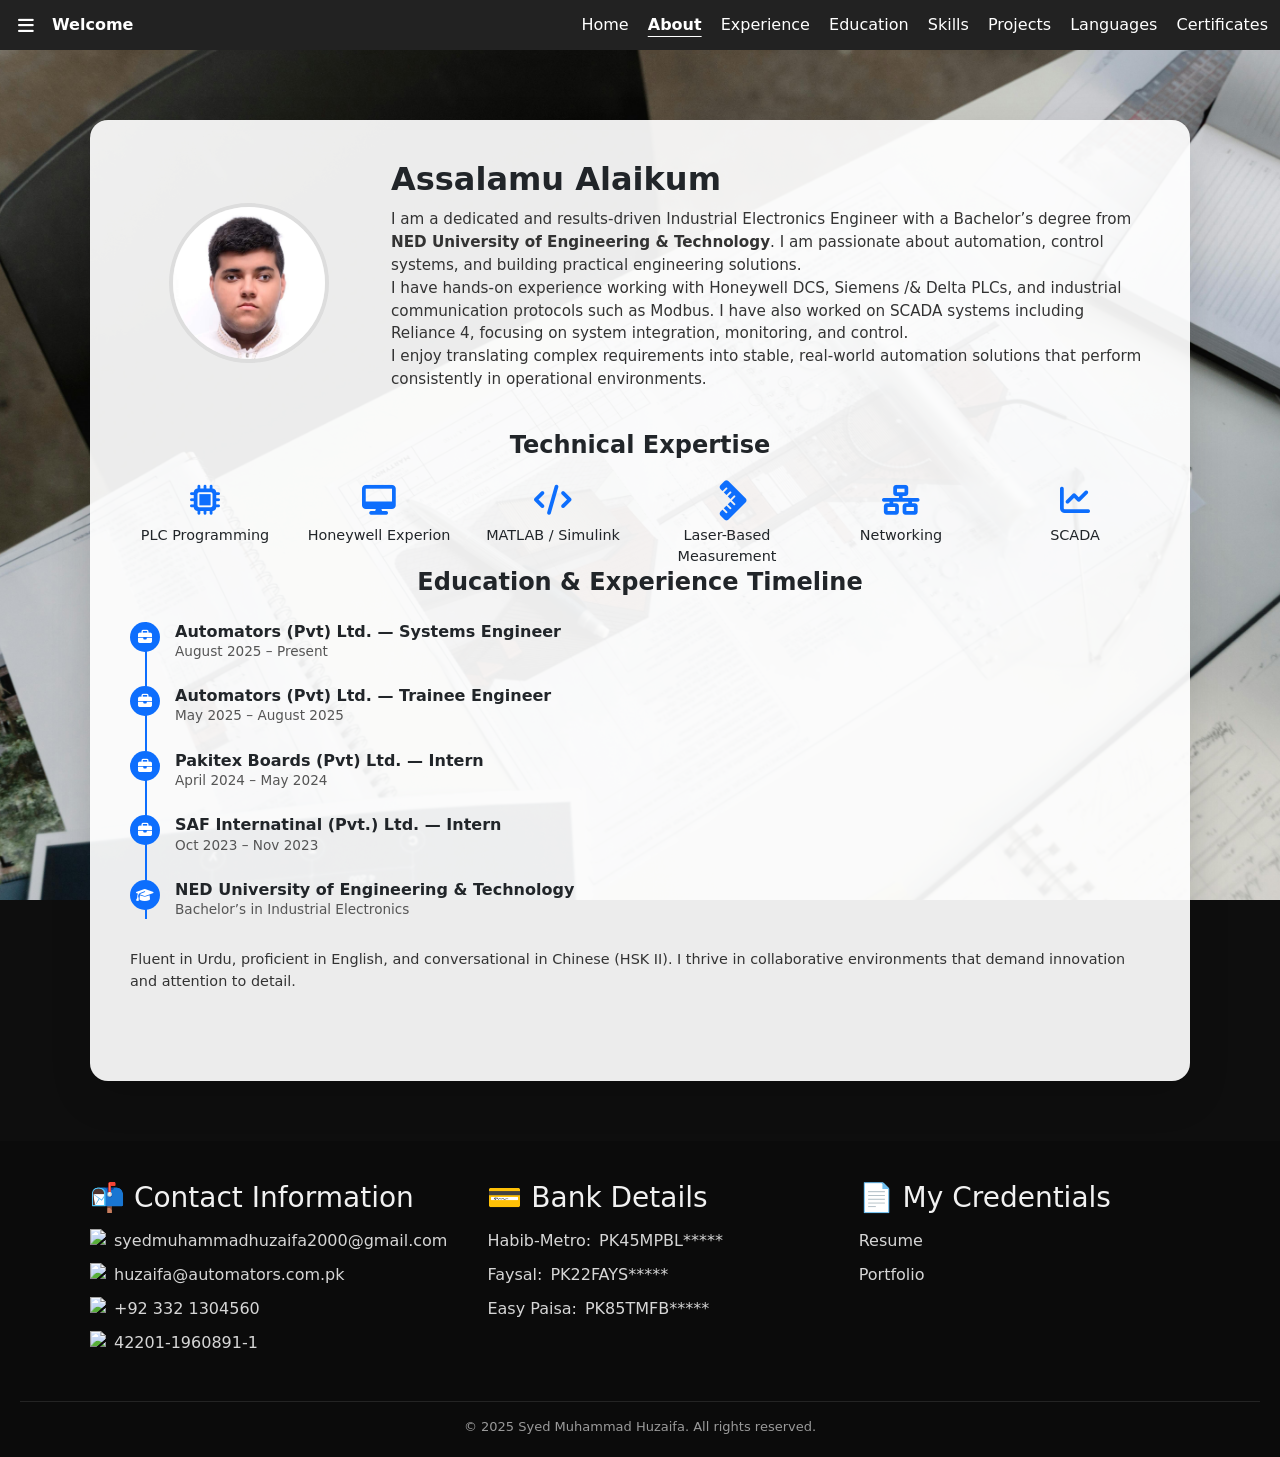
==== Code/About/about.html @ 5b93d9c0 "Replace old website with new" ====
<!DOCTYPE html>
<html lang="en">
<head>
  <meta charset="UTF-8">
  <title>SM Huzaifa</title>

  <link rel="icon" type="image/png" href="/Images/website-ICON/favicon.png">

  <link rel="preload" as="image" href="/Images/Background-Photos/bg-home.jpeg">


  <!-- Bootstrap -->
  <link href="https://cdn.jsdelivr.net/npm/bootstrap@5.3.3/dist/css/bootstrap.min.css" rel="stylesheet">

  <!-- Layout CSS -->
  <link href="../Layout/layout.css" rel="stylesheet">
  <link href="about.css" rel="stylesheet">
  <link rel="stylesheet"  href="https://cdnjs.cloudflare.com/ajax/libs/font-awesome/6.4.0/css/all.min.css"/>
  
  <!-- Page Background -->
  <style>
  body {
    background-image: url("../../Images/Background-Photos/bg-about.jpg");
    background-size: cover;
    background-position: center;
    background-repeat: no-repeat;
    background-attachment: fixed;
  }
</style>


</head>

<body>

  <!-- Shared layout loads here -->
  <div id="nav-container"></div>

<main class="page-content">
  <section class="about-card container">

    <!-- ABOUT HEADER -->
    <div class="row align-items-center mb-4">
      <div class="col-md-3 text-center">
        <img src="../../Images/Profile/Untitled.jpg" alt="Profile" class="about-avatar">
      </div>
      <div class="col-md-9">
        <h2 class="about-title">Assalamu Alaikum</h2>
        <p class="about-summary">
          I am a dedicated and results-driven Industrial Electronics Engineer with a
          Bachelor’s degree from <strong>NED University of Engineering & Technology</strong>.
          I am passionate about automation, control systems, and building practical
          engineering solutions. <br>I have hands-on experience working with Honeywell DCS,
          Siemens /& Delta PLCs, and industrial communication protocols such as
          Modbus. I have also worked on SCADA systems including Reliance 4, focusing on
          system integration, monitoring, and control. <br>
          I enjoy translating complex requirements into stable, real-world automation
          solutions that perform consistently in operational environments.

        </p>
      </div>
    </div>

    <!-- TECHNICAL EXPERTISE -->
    <div class="mb-5">
      <h4 class="section-heading">Technical Expertise</h4>
     <div class="row text-center expertise-icons">
  <div class="col-6 col-md-4 col-lg-2">
    <i class="fas fa-microchip"></i>
    <p>PLC Programming</p>
  </div>

  <div class="col-6 col-md-4 col-lg-2">
    <i class="fas fa-desktop"></i>
    <p>Honeywell Experion</p>
  </div>

  <div class="col-6 col-md-4 col-lg-2">
    <i class="fas fa-code"></i>
    <p>MATLAB / Simulink</p>
  </div>

  <div class="col-6 col-md-4 col-lg-2">
    <i class="fas fa-ruler-combined"></i>
    <p>Laser-Based Measurement</p>
  </div>

  <div class="col-6 col-md-4 col-lg-2">
    <i class="fas fa-network-wired"></i>
    <p>Networking</p>
  </div>

  <div class="col-6 col-md-4 col-lg-2">
    <i class="fas fa-chart-line"></i>
    <p>SCADA</p>
  </div>
</div>


    <!-- EDUCATION & EXPERIENCE -->
    <div class="mb-4">
      <h4 class="section-heading">Education & Experience Timeline</h4>

      <div class="timeline">

        <div class="timeline-item">
          <div class="timeline-icon"><i class="fas fa-briefcase"></i></div>
          <div class="timeline-content">
            <h6>Automators (Pvt) Ltd. — Systems Engineer</h6>
            <p>August 2025 – Present</p>
          </div>

        </div>
        <div class="timeline-item">
          <div class="timeline-icon"><i class="fas fa-briefcase"></i></div>
          <div class="timeline-content">
            <h6>Automators (Pvt) Ltd. — Trainee Engineer</h6>
            <p>May 2025 – August 2025</p>
          </div>
        </div>
        
        <div class="timeline-item">
          <div class="timeline-icon"><i class="fas fa-briefcase"></i></div>
          <div class="timeline-content">
            <h6>Pakitex Boards (Pvt) Ltd. — Intern</h6>
            <p>April 2024 – May 2024</p>
          </div>
        </div>

        <div class="timeline-item">
          <div class="timeline-icon"><i class="fas fa-briefcase"></i></div>
          <div class="timeline-content">
            <h6>SAF Internatinal (Pvt.) Ltd. — Intern</h6>
            <p>Oct 2023 – Nov 2023</p>
          </div>
        </div>
        
        <div class="timeline-item">
          <div class="timeline-icon"><i class="fas fa-graduation-cap"></i></div>
          <div class="timeline-content">
            <h6>NED University of Engineering & Technology</h6>
            <p>Bachelor’s in Industrial Electronics</p>
          </div>
        </div>

      </div>
    </div>

    <!-- LANGUAGES -->
    <p class="about-footer-text">
      Fluent in Urdu, proficient in English, and conversational in Chinese (HSK II).
      I thrive in collaborative environments that demand innovation and attention to detail.
    </p>

  </section>

  
</main>

<div id="footer-container"></div>



  <!-- Bootstrap JS -->
  <script src="https://cdn.jsdelivr.net/npm/bootstrap@5.3.3/dist/js/bootstrap.bundle.min.js"></script>

  <!-- Layout JS -->
  <script src="/Code/Layout/layout.js"></script>

  <!-- Fetch shared layout -->
 <script>
  fetch("../Layout/layout.html")
    .then(r => {
      if (!r.ok) throw new Error("Failed to load layout.html");
      return r.text();
    })
    .then(html => {
      const temp = document.createElement("div");
      temp.innerHTML = html;

      // Inject NAVBARS
      document.getElementById("nav-container").append(
        temp.querySelector(".top-navbar"),
        temp.querySelector(".side-navbar")
      );

      // Inject FOOTER
      document.getElementById("footer-container").append(
        temp.querySelector(".footer")
      );

      // Inject POPUPS + MODALS into body
      document.body.appendChild(temp.querySelector("#cnicPopup"));
      temp.querySelectorAll(".modal").forEach(m => document.body.appendChild(m));
    })
    .catch(err => console.error(err));
</script>


</body>
</html>
---- Code/Layout/layout.css ----
/* ===== NAVBARS ===== */

.top-navbar {
  position: fixed;
  top: 0;
  width: 100%;
  height: 50px;
  background: #222;
  display: flex;
  align-items: center;
  padding: 0 12px;
  z-index: 1000;
}

.menu-btn {
  background: none;
  border: none;
  color: #fff;
  font-size: 18px;
  cursor: pointer;
  margin-right: 12px;
}

.welcome-text {
  margin-right: auto;
  font-weight: 600;
  color: #fff;
}

.top-nav-links a {
  color: #fff;
  margin-left: 14px;
  text-decoration: none;
}

.top-nav-links a:hover {
  color: #ffd700;
}

/* ===== SIDE NAV ===== */

.side-navbar {
  position: fixed;
  top: 0;
  left: -260px;
  width: 260px;
  height: 100vh;
  background: #111;
  color: #fff;
  display: flex;
  flex-direction: column;
  padding: 20px 0;
  transition: left 0.3s ease;
  z-index: 1200;
}

.side-navbar.open {
  left: 0;
}

.close-btn {
  background: none;
  border: none;
  color: #fff;
  font-size: 22px;
  align-self: flex-end;
  margin-right: 15px;
}

.profile {
  text-align: center;
  margin-bottom: 20px;
}

.profile img {
  width: 100px;
  height: 100px;
  border-radius: 50%;
}

.side-nav-links a {
  display: block;
  padding: 10px 20px;
  color: #fff;
  text-decoration: none;
}

.side-nav-links a:hover {
  background: #333;
}

.side-social {
  margin-top: auto;
  text-align: center;
}

.side-social a {
  color: #0d6efd;
  font-size: 22px;
  margin: 0 8px;
}

/* ===== FOOTER ===== */

.footer {
  background: #0b0b0b;
  color: #d6d6d6;
  padding: 40px 20px 20px;
}

.footer-content {
  max-width: 1100px;
  margin: auto;
  display: grid;
  grid-template-columns: repeat(3, 1fr);
  gap: 40px;
}

.footer-section h3 {
  color: #f1f1f1;
  margin-bottom: 15px;
}

.footer-section ul {
  list-style: none;
  padding: 0;
}

.footer-section li {
  display: flex;
  gap: 8px;
  margin-bottom: 10px;
}

.footer-section a {
  color: #d6d6d6;
  text-decoration: none;
}

.footer-section a:hover {
  color: #ffd700;
}

.footer-bottom {
  text-align: center;
  margin-top: 30px;
  font-size: 13px;
  color: #9a9a9a;
  border-top: 1px solid rgba(255,255,255,0.1);
  padding-top: 15px;
}

/* Hide when sidebar open */
body.open-side-navbar .top-navbar,
body.open-side-navbar .footer {
  display: none;
}

/* ===== POPUPS ===== */

.cnic-popup {
  position: fixed;
  inset: 0;
  display: none;
  justify-content: center;
  align-items: center;
  background: rgba(0,0,0,0.7);
  z-index: 3000;
}

.cnic-popup-content {
  background: #f9f9f9;
  padding: 20px;
  border-radius: 12px;
}

.cnic-imgs {
  display: flex;
  gap: 16px;
  flex-wrap: wrap;
  justify-content: center;
}

.cnic-imgs img {
  max-width: 100%;
  width: 420px;        /* control size */
  height: auto;        /* preserve ratio */
  object-fit: contain; /* no cropping */
  border-radius: 8px;
}


.modal-img {
  max-width: 100%;
  max-height: 300px;
}

html, body {
  height: 100%;
}

body {
  display: flex;
  flex-direction: column;
  background-color: #0e0e0e; /* dark neutral */
}

.page-content {
  flex: 1;
  padding-top: 60px; /* height of top navbar */
}

.top-nav-links a.active,
.side-nav-links a.active {
  color: #fff;
  background: transparent;
  font-weight: 700;
  text-decoration: underline;
  text-underline-offset: 6px;
  border-radius: 6px;
  font-weight: 700;
}
---- Code/About/about.css ----
/*--------ABOUT CSS --------*/

.about-card {
  background: rgba(255, 255, 255, 0.92);
  border-radius: 18px;
  padding: 40px;
  max-width: 1100px;
  margin: 60px auto;
  box-shadow: 0 15px 40px rgba(0,0,0,0.15);
}

.about-avatar {
  width: 160px;
  height: 160px;
  object-fit: cover;
  border-radius: 50%;
  border: 4px solid #ddd;
}

.about-title {
  font-weight: 700;
  margin-bottom: 10px;
}

.about-summary {
  font-size: 0.95rem;
  color: #333;
}

.section-heading {
  font-weight: 600;
  margin-bottom: 25px;
  text-align: center;   /* ✅ add this */
}


.expertise-icons i {
  font-size: 30px;
  color: #0d6efd;
  margin-bottom: 10px;
}

.expertise-icons .fa-ruler-combined {
  transform: rotate(-135deg);
  display: inline-block;
}


.expertise-icons p {
  font-size: 0.9rem;
  margin: 0;
}

.timeline {
  position: relative;
  padding-left: 30px;
}

.timeline {
  position: relative;
  padding-left: 40px;
}

.timeline::before {
  content: "";
  position: absolute;
  left: 15px;              /* ✅ center of 30px icon */
  top: 0;
  bottom: 0;
  width: 2px;
  background: #0d6efd;
}

.timeline-item {
  display: flex;
  margin-bottom: 25px;
}

.timeline-icon {
  width: 30px;
  height: 30px;
  background: #0d6efd;
  color: #fff;
  border-radius: 50%;
  display: flex;
  align-items: center;
  justify-content: center;
  margin-left: -40px;      /* ✅ aligns icon center on line */
  margin-right: 15px;
  font-size: 14px;
  z-index: 1;
}

.timeline-content h6 {
  margin: 0;
  font-weight: 600;
}

.timeline-content p {
  margin: 0;
  font-size: 0.85rem;
  color: #555;
}

.about-footer-text {
  font-size: 0.9rem;
  color: #333;
  margin-top: 30px;
}
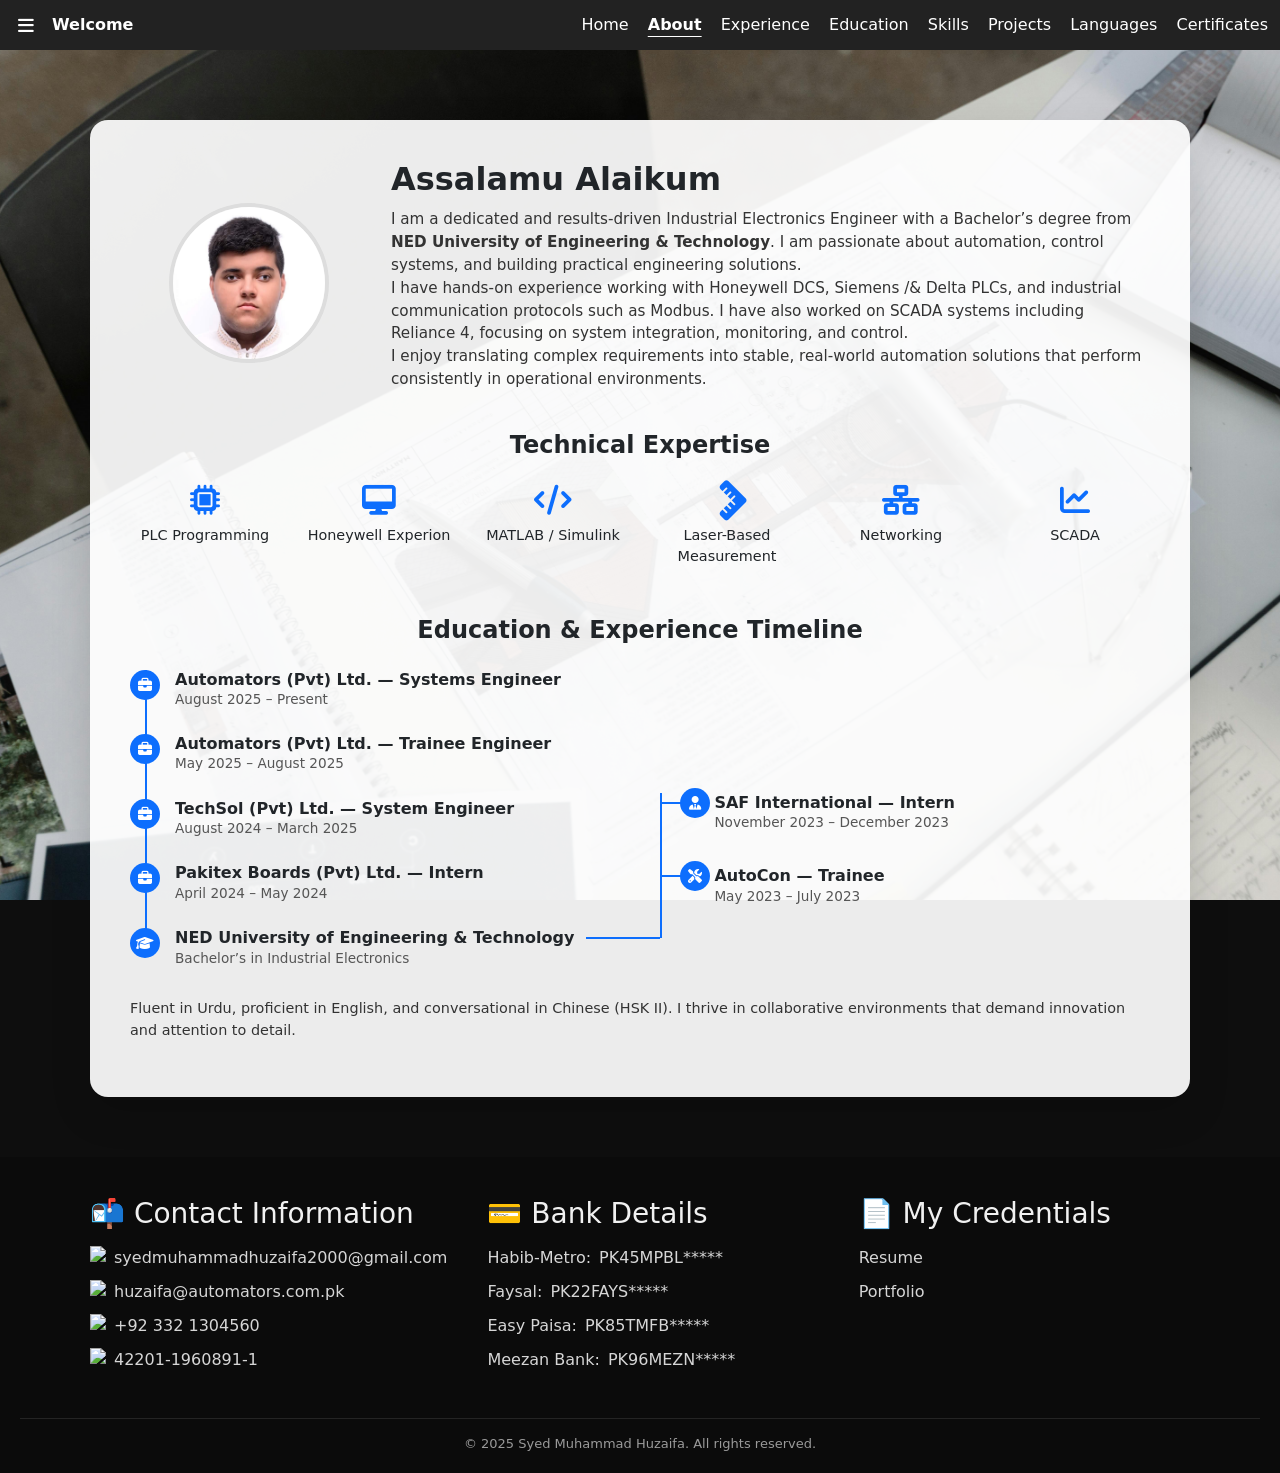
==== commit 899a8ca2: "Update portfolio website and optimize project video" ====
--- a/Code/About/about.html
+++ b/Code/About/about.html
@@ -2,9 +2,11 @@
 <html lang="en">
 <head>
   <meta charset="UTF-8">
+  <meta name="viewport" content="width=device-width, initial-scale=1">
   <title>SM Huzaifa</title>
 
-  <link rel="icon" type="image/png" href="/Images/website-ICON/favicon.png">
+  <!-- Website ICON -->
+  <link rel="icon" type="image/png" href="/Images/Website-ICON/favicon.png?v=3">
 
   <link rel="preload" as="image" href="/Images/Background-Photos/bg-home.jpeg">
 
@@ -14,7 +16,7 @@
 
   <!-- Layout CSS -->
   <link href="../Layout/layout.css" rel="stylesheet">
-  <link href="about.css" rel="stylesheet">
+  <link href="about.css?v=ned-branches-3" rel="stylesheet">
   <link rel="stylesheet"  href="https://cdnjs.cloudflare.com/ajax/libs/font-awesome/6.4.0/css/all.min.css"/>
   
   <!-- Page Background -->
@@ -97,6 +99,8 @@
 </div>
 
 
+    </div> <!-- closes Technical Expertise -->
+
     <!-- EDUCATION & EXPERIENCE -->
     <div class="mb-4">
       <h4 class="section-heading">Education & Experience Timeline</h4>
@@ -122,29 +126,48 @@
         <div class="timeline-item">
           <div class="timeline-icon"><i class="fas fa-briefcase"></i></div>
           <div class="timeline-content">
+            <h6>TechSol (Pvt) Ltd. — System Engineer</h6>
+            <p>August 2024 – March 2025</p>
+          </div>
+        </div>
+
+        <div class="timeline-item">
+          <div class="timeline-icon"><i class="fas fa-briefcase"></i></div>
+          <div class="timeline-content">
             <h6>Pakitex Boards (Pvt) Ltd. — Intern</h6>
             <p>April 2024 – May 2024</p>
           </div>
         </div>
-
-        <div class="timeline-item">
-          <div class="timeline-icon"><i class="fas fa-briefcase"></i></div>
-          <div class="timeline-content">
-            <h6>SAF Internatinal (Pvt.) Ltd. — Intern</h6>
-            <p>Oct 2023 – Nov 2023</p>
-          </div>
-        </div>
         
-        <div class="timeline-item">
-          <div class="timeline-icon"><i class="fas fa-graduation-cap"></i></div>
-          <div class="timeline-content">
-            <h6>NED University of Engineering & Technology</h6>
-            <p>Bachelor’s in Industrial Electronics</p>
-          </div>
-        </div>
-
-      </div>
+        <div class="timeline-item ned-item">
+  <div class="timeline-icon">
+    <i class="fas fa-graduation-cap"></i>
+  </div>
+
+  <div class="timeline-content ned-content">
+    <div class="ned-degree">
+      <div class="ned-title-line"><h6>NED University of Engineering &amp; Technology</h6></div>
+      <p>Bachelor’s in Industrial Electronics</p>
     </div>
+
+    <div class="ned-branches">
+      <div class="ned-branch">
+        <span class="ned-branch-icon" aria-hidden="true"><i class="fa-solid fa-user-tie"></i></span>
+        <h6>SAF International — Intern</h6>
+        <p>November 2023 – December 2023</p>
+      </div>
+
+      <div class="ned-branch">
+        <span class="ned-branch-icon" aria-hidden="true"><i class="fa-solid fa-screwdriver-wrench"></i></span>
+        <h6>AutoCon — Trainee</h6>
+        <p>May 2023 – July 2023</p>
+      </div>
+    </div>
+  </div>
+</div>
+
+      </div> <!-- closes timeline -->
+    </div> <!-- closes timeline section -->
 
     <!-- LANGUAGES -->
     <p class="about-footer-text">
--- a/Code/About/about.css
+++ b/Code/About/about.css
@@ -106,4 +106,132 @@
   font-size: 0.9rem;
   color: #333;
   margin-top: 30px;
-}+}
+
+/* NED placements: two branches rising on the right */
+.timeline {
+  padding-right: 0;
+}
+
+.timeline-icon {
+  flex-shrink: 0;
+}
+
+.ned-content {
+  position: static;
+  min-width: 0;
+}
+
+.ned-branches {
+  position: absolute;
+  left: 52%;
+  right: 0;
+  bottom: 23px;
+  height: 145px;
+  display: flex;
+  flex-direction: column;
+  gap: 34px;
+  border-left: 2px solid #0d6efd;
+}
+
+/* Curved elbow from the NED row to the branch trunk */
+.ned-branches::after {
+  content: "";
+  position: absolute;
+  left: -32px;
+  bottom: -2px;
+  width: 32px;
+  height: 22px;
+  border-bottom: 2px solid #0d6efd;
+  border-right: 2px solid #0d6efd;
+  border-bottom-right-radius: 18px;
+  background: transparent;
+}
+
+.ned-branch {
+  position: relative;
+  padding-left: 34px;
+}
+
+.ned-branch::before {
+  content: "";
+  position: absolute;
+  left: 0;
+  top: 9px;
+  width: 25px;
+  height: 2px;
+  background: #0d6efd;
+}
+
+.ned-branch::after {
+  content: "";
+  position: absolute;
+  left: 21px;
+  top: 5px;
+  width: 10px;
+  height: 10px;
+  border-radius: 50%;
+  background: #0d6efd;
+}
+
+@media (min-width: 901px) {
+  .timeline > .timeline-item {
+    width: 53%;
+  }
+  .timeline > .timeline-item:last-child {
+    margin-bottom: 0;
+  }
+  .timeline::before {
+    bottom: 20px;
+  }
+}
+
+@media (max-width: 900px) {
+  .ned-branches {
+    position: relative;
+    left: auto;
+    right: auto;
+    bottom: auto;
+    height: auto;
+    margin: 24px 0 0 12px;
+    gap: 24px;
+  }
+  .ned-branches::after {
+    display: none;
+  }
+}
+
+/* Connect the degree title to the trunk and add placement icons. */
+.ned-content { flex: 1; }
+.ned-title-line { display: flex; align-items: center; gap: 12px; }
+.ned-title-line h6 { line-height: 20px; }
+.ned-degree > p { line-height: 20px; }
+.ned-branch { padding-left: 52px; }
+.ned-branch::after { display: none; }
+.ned-branch-icon {
+  position: absolute;
+  left: 18px;
+  top: -5px;
+  width: 30px;
+  height: 30px;
+  display: flex;
+  align-items: center;
+  justify-content: center;
+  border-radius: 50%;
+  background: #0d6efd;
+  color: #fff;
+  font-size: 14px;
+}
+@media (min-width: 901px) {
+  .timeline { padding-left: 0; }
+  .timeline > .timeline-item { margin-left: 40px; width: calc(53% - 40px); }
+  .timeline > .ned-item { width: calc(52% - 40px); }
+  .ned-title-line::after {
+    content: "";
+    flex: 1;
+    min-width: 20px;
+    border-top: 2px solid #0d6efd;
+  }
+  .ned-branches { bottom: 30px; }
+  .ned-branches::after { display: none; }
+}
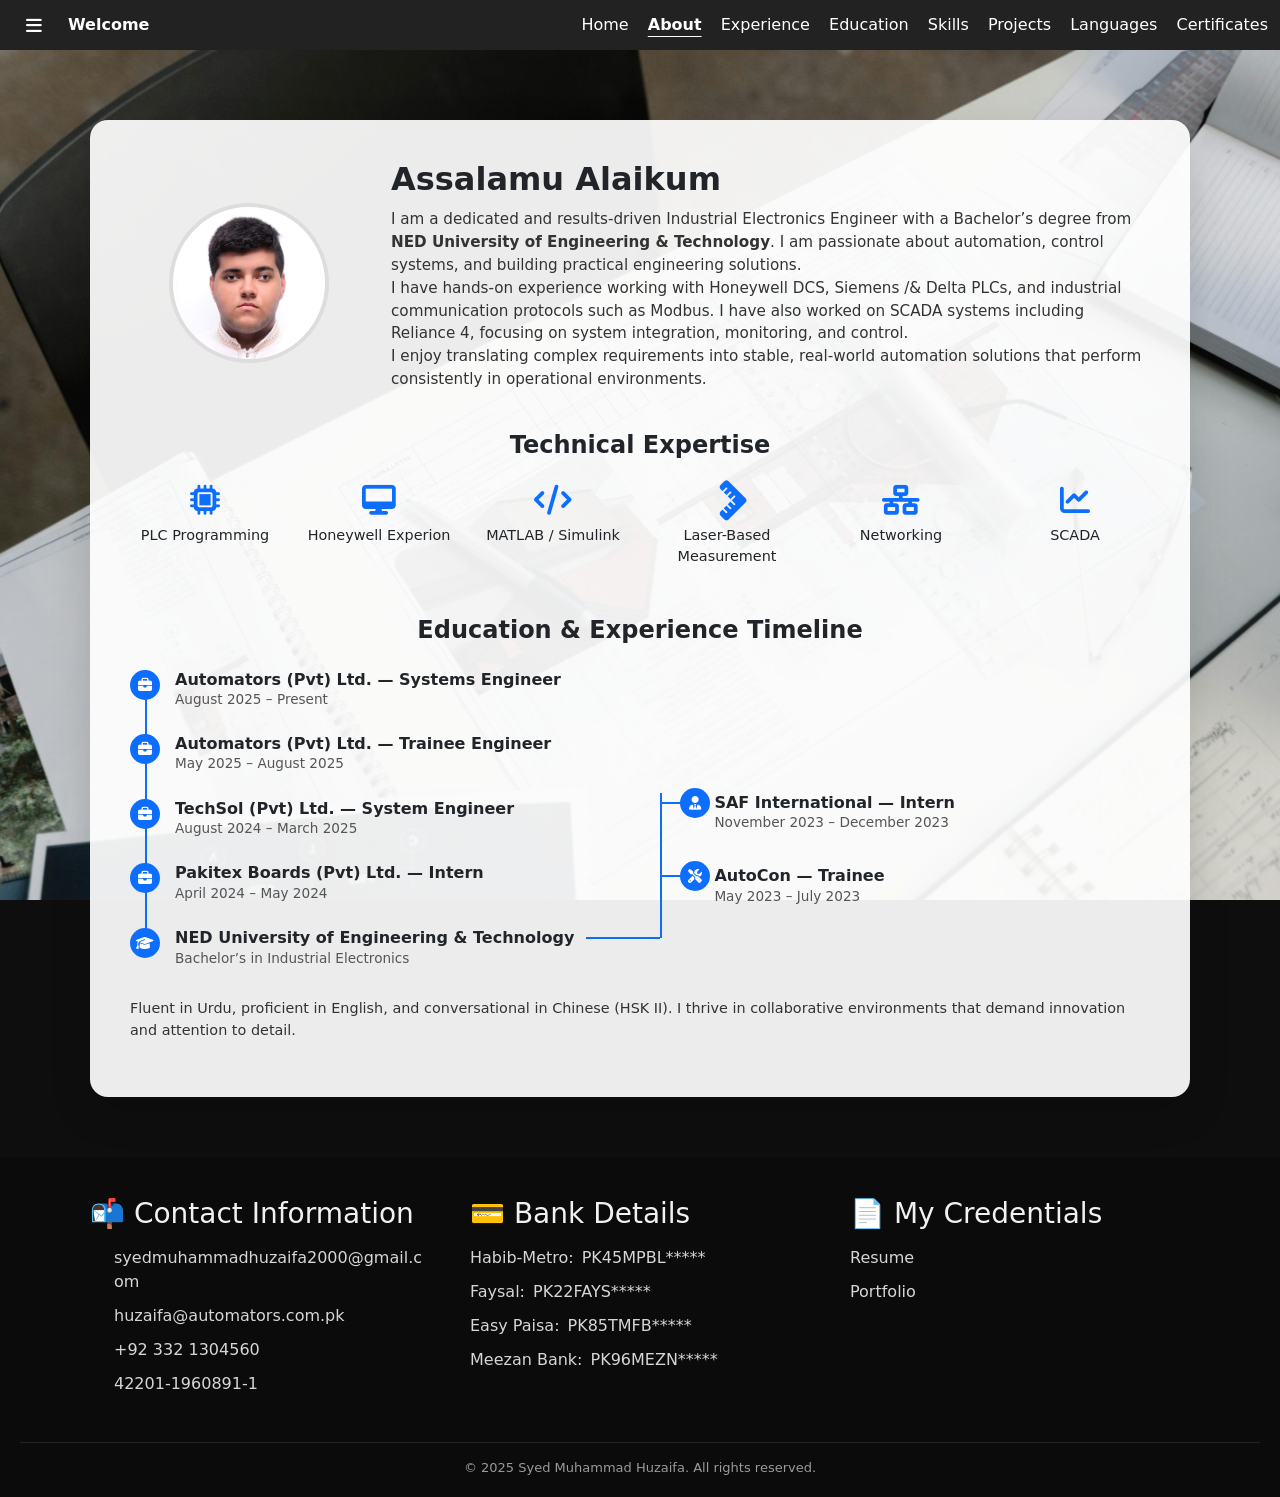
==== commit 8cbb7a62: "New mobile layout" ====
--- a/Code/About/about.html
+++ b/Code/About/about.html
@@ -31,6 +31,7 @@
 </style>
 
 
+  <link href="/Code/Layout/responsive.css?v=mobile-1" rel="stylesheet">
 </head>
 
 <body>
@@ -188,7 +189,7 @@
   <script src="https://cdn.jsdelivr.net/npm/bootstrap@5.3.3/dist/js/bootstrap.bundle.min.js"></script>
 
   <!-- Layout JS -->
-  <script src="/Code/Layout/layout.js"></script>
+  <script src="/Code/Layout/layout.js?v=mobile-1"></script>
 
   <!-- Fetch shared layout -->
  <script>
--- a/Code/Layout/responsive.css
+++ b/Code/Layout/responsive.css
@@ -0,0 +1,114 @@
+/* Shared responsive adjustments; loaded after page styles. */
+html { -webkit-text-size-adjust: 100%; }
+body { min-width: 0; }
+.page-content, .footer-content, .footer-section { min-width: 0; }
+.footer-section a { overflow-wrap: anywhere; }
+.footer-section li { align-items: flex-start; }
+.footer-section li > img { width: 16px; height: 16px; flex: 0 0 16px; margin-top: 4px; }
+.side-navbar { height: 100dvh; overflow-y: auto; overscroll-behavior: contain; visibility: hidden; }
+.side-navbar.open { visibility: visible; }
+.menu-btn, .close-btn { min-width: 44px; min-height: 44px; }
+.side-nav-links a { min-height: 44px; }
+.side-social { padding-top: 20px; }
+.side-social a { display: inline-flex; min-width: 44px; min-height: 44px; align-items: center; justify-content: center; margin: 0; }
+.nav-backdrop { position: fixed; inset: 0; border: 0; background: rgba(0,0,0,.55); z-index: 1100; }
+.nav-backdrop[hidden] { display: none; }
+body.open-side-navbar { overflow: hidden; }
+body.open-side-navbar .top-navbar { display: flex; }
+body.open-side-navbar .footer { display: block; }
+.cnic-popup-content { max-width: calc(100vw - 32px); max-height: calc(100dvh - 32px); overflow-y: auto; }
+.project-item { min-width: 0; }
+.project-video video { display: block; max-width: 100%; }
+.close-video { width: 44px; height: 44px; }
+
+@media (max-width: 1000px) {
+  .top-nav-links { display: none; }
+  .top-navbar { height: 56px; padding: 0 12px; }
+  .menu-btn { margin-right: 6px; }
+  .side-navbar { width: min(300px, 88vw); left: -320px; }
+  .side-navbar.open { left: 0; }
+  .footer-content { grid-template-columns: repeat(2, minmax(0, 1fr)); gap: 28px; }
+  .experience-page { width: 100%; padding-left: 16px; padding-right: 16px; }
+}
+
+@media (max-width: 767px) {
+  body { background-attachment: scroll; }
+  .page-content { padding-top: 76px; }
+  .home-hero { min-height: calc(100svh - 76px); padding: 24px 16px 44px; }
+  .hero-card { padding: 28px 24px; border-radius: 18px; }
+  .hero-card h1 { font-size: clamp(1.75rem, 7.5vw, 2.5rem); line-height: 1.15; margin-bottom: 18px; }
+  .typewriter-line { font-size: 1rem; line-height: 1.65; margin-bottom: 0; }
+  .cursor { display: none; }
+  .hero-actions { gap: 12px; margin-top: 24px; }
+  .hero-actions .btn { flex: 1 1 140px; min-height: 46px; display: grid; place-items: center; }
+  .footer { padding: 32px 20px 24px; }
+  .footer-content { grid-template-columns: minmax(0, 1fr); gap: 24px; }
+  .footer-section h3 { font-size: 1.2rem; }
+  .footer-section li { line-height: 1.6; }
+  .footer-section a { padding-block: 4px; }
+  .footer-bottom { line-height: 1.6; }
+  .about-card { width: calc(100% - 32px); margin: 0 16px 32px; padding: 24px 20px; }
+  .about-avatar { width: 120px; height: 120px; }
+  .about-summary, .about-footer-text { font-size: 1rem; line-height: 1.65; }
+  .timeline-content { min-width: 0; }
+  .timeline-content h6 { line-height: 1.5; }
+  .timeline-content p { line-height: 1.6; }
+  .ned-branches { margin-left: 0; }
+  .ned-branch { padding-left: 42px; }
+  .ned-branch-icon { left: 10px; }
+  .section-heading { font-size: 1.3rem; }
+  .education-wrapper { padding: 0 16px 40px; }
+  .edu-content { flex-direction: column-reverse; align-items: flex-start; gap: 24px; padding: 24px; min-height: 0; }
+  .edu-logo { width: 100px; max-width: 100%; align-self: center; }
+  .edu-text { min-width: 0; }
+  .edu-text h3 { font-size: 1.35rem; line-height: 1.35; }
+  .edu-text ul { padding-left: 20px; }
+  .edu-text li { margin-bottom: 10px; }
+  .experience-page { padding-bottom: 32px; }
+  .experience-card { padding: 22px 20px; margin-bottom: 16px; }
+  .experience-header { align-items: flex-start; gap: 12px; }
+  .experience-company { min-width: 0; gap: 10px; }
+  .company-logo { flex-shrink: 0; }
+  .experience-header h5 { font-size: 1rem; line-height: 1.4; }
+  .experience-header .badge { flex-shrink: 0; margin-top: 6px; }
+  .experience-card p { font-size: 1rem; }
+  .projects-page, .skills-page, .languages-page { padding: 80px 16px 40px; }
+  .projects-title, .skills-title, .languages-title, .education-title, .experience-title, #Certi-heading { font-size: 2rem; margin-bottom: 28px; }
+  .experience-title { font-size: clamp(1.6rem, 7vw, 2rem); }
+  .projects-grid { gap: 18px; grid-template-columns: repeat(2, minmax(0, 1fr)); }
+  .project-item { padding: 24px 16px; }
+  .project-item.active { grid-column: 1 / -1; }
+  .project-item:hover { transform: none; }
+  .skills-title { color: #fff; }
+  .skill-grid { grid-template-columns: repeat(2, minmax(0, 1fr)); gap: 16px; }
+  .skill-group { margin-bottom: 36px; }
+  .skill-group h2 { font-size: 1.4rem; line-height: 1.4; }
+  .languages-grid { gap: 32px; }
+  .certificates-page { padding: 80px 16px 32px; }
+  #Certi-heading { padding-left: 0; text-align: center; }
+  .certificate-slider { height: auto; aspect-ratio: 3 / 2; }
+  .certificate-controls { gap: 4px; }
+  .certificate-dot { width: 24px; height: 44px; }
+  .certificate-arrow { width: 44px; }
+  #certificates { margin-bottom: 32px; }
+}
+
+/* Touch users can read both sides without depending on a hover gesture. */
+@media (hover: none), (max-width: 767px) {
+  .skill-card-inner, .skill-card:hover .skill-card-inner { height: auto; transform: none; transition: none; }
+  .skill-card-front, .skill-card-back { position: relative; transform: none; backface-visibility: visible; }
+  .skill-card-front { min-height: 110px; gap: 12px; border-radius: 16px 16px 0 0; padding: 20px 16px; }
+  .skill-card-front h3 { font-size: 1.15rem; margin: 0; }
+  .skill-card-front i { font-size: 30px; }
+  .skill-card-back { border-radius: 0 0 16px 16px; min-height: 140px; justify-content: flex-start; padding: 20px 24px; text-shadow: none; }
+  .skill-card-back ul { margin: 0; text-align: left; }
+}
+@media (max-width: 479px) {
+  .projects-grid, .skill-grid { grid-template-columns: minmax(0, 1fr); }
+  .skill-card-back { min-height: 0; }
+  .experience-header { flex-wrap: wrap; }
+}
+@media (prefers-reduced-motion: reduce) {
+  .side-navbar, .project-item, .skill-card-inner { transition: none; }
+  .loading-dots span, .cursor { animation: none; }
+}
